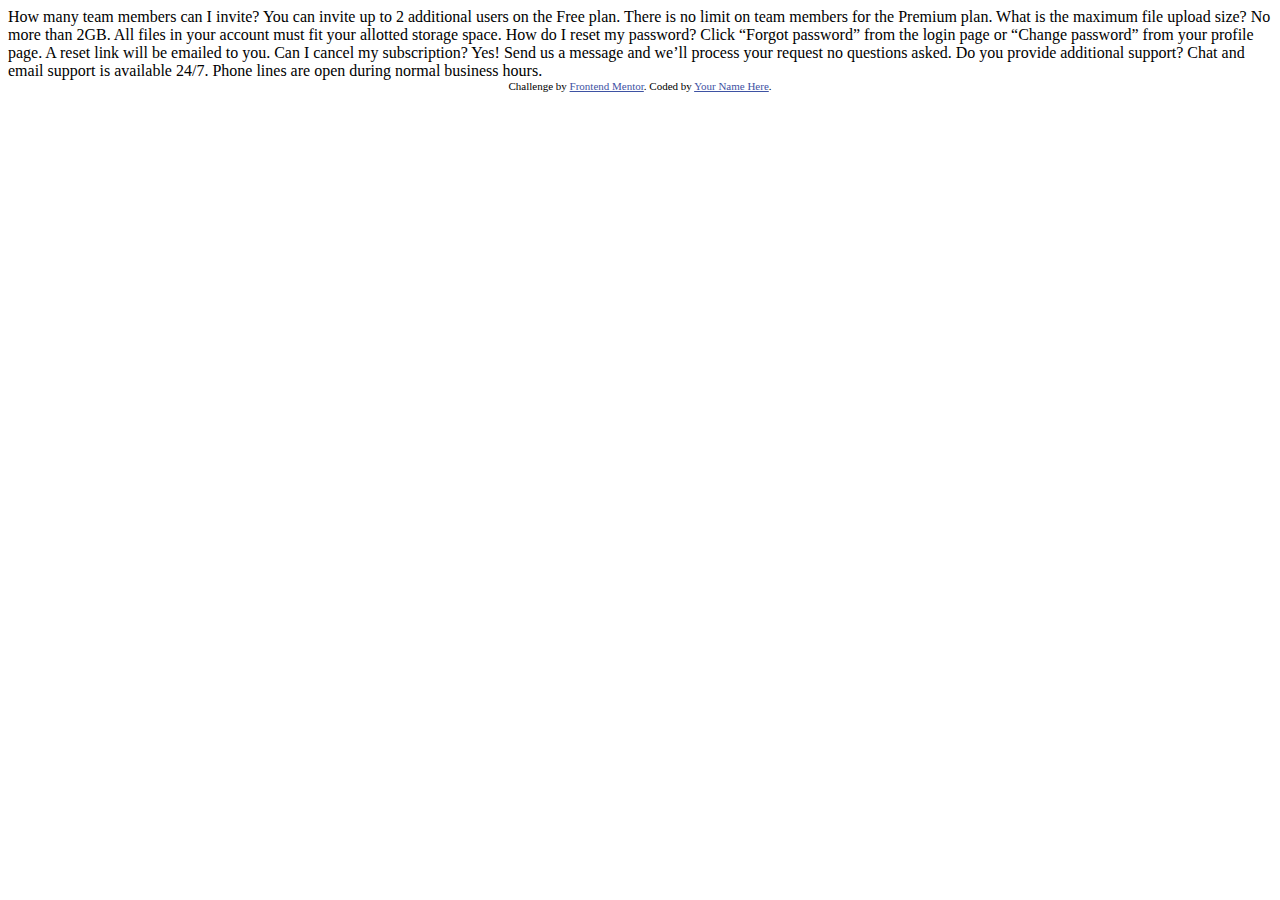
==== faq-accordion/index.html @ 9476e0e3 "faq-accordion" ====
<!DOCTYPE html>
<html lang="en">
<head>
  <meta charset="UTF-8">
  <meta name="viewport" content="width=device-width, initial-scale=1.0"> <!-- displays site properly based on user's device -->

  <link rel="icon" type="image/png" sizes="32x32" href="./images/favicon-32x32.png">
  
  <title>Frontend Mentor | FAQ Accordion Card</title>

  <!-- Feel free to remove these styles or customise in your own stylesheet 👍 -->
  <style>
    .attribution { font-size: 11px; text-align: center; }
    .attribution a { color: hsl(228, 45%, 44%); }
  </style>
</head>
<body>
  How many team members can I invite?
  You can invite up to 2 additional users on the Free plan. There is no limit on 
  team members for the Premium plan.

  What is the maximum file upload size?
  No more than 2GB. All files in your account must fit your allotted storage space.

  How do I reset my password?
  Click “Forgot password” from the login page or “Change password” from your profile page.
  A reset link will be emailed to you.

  Can I cancel my subscription?
  Yes! Send us a message and we’ll process your request no questions asked.

  Do you provide additional support?
  Chat and email support is available 24/7. Phone lines are open during normal business hours.

  <div class="attribution">
    Challenge by <a href="https://www.frontendmentor.io?ref=challenge" target="_blank">Frontend Mentor</a>. 
    Coded by <a href="#">Your Name Here</a>.
  </div>
</body>
</html>
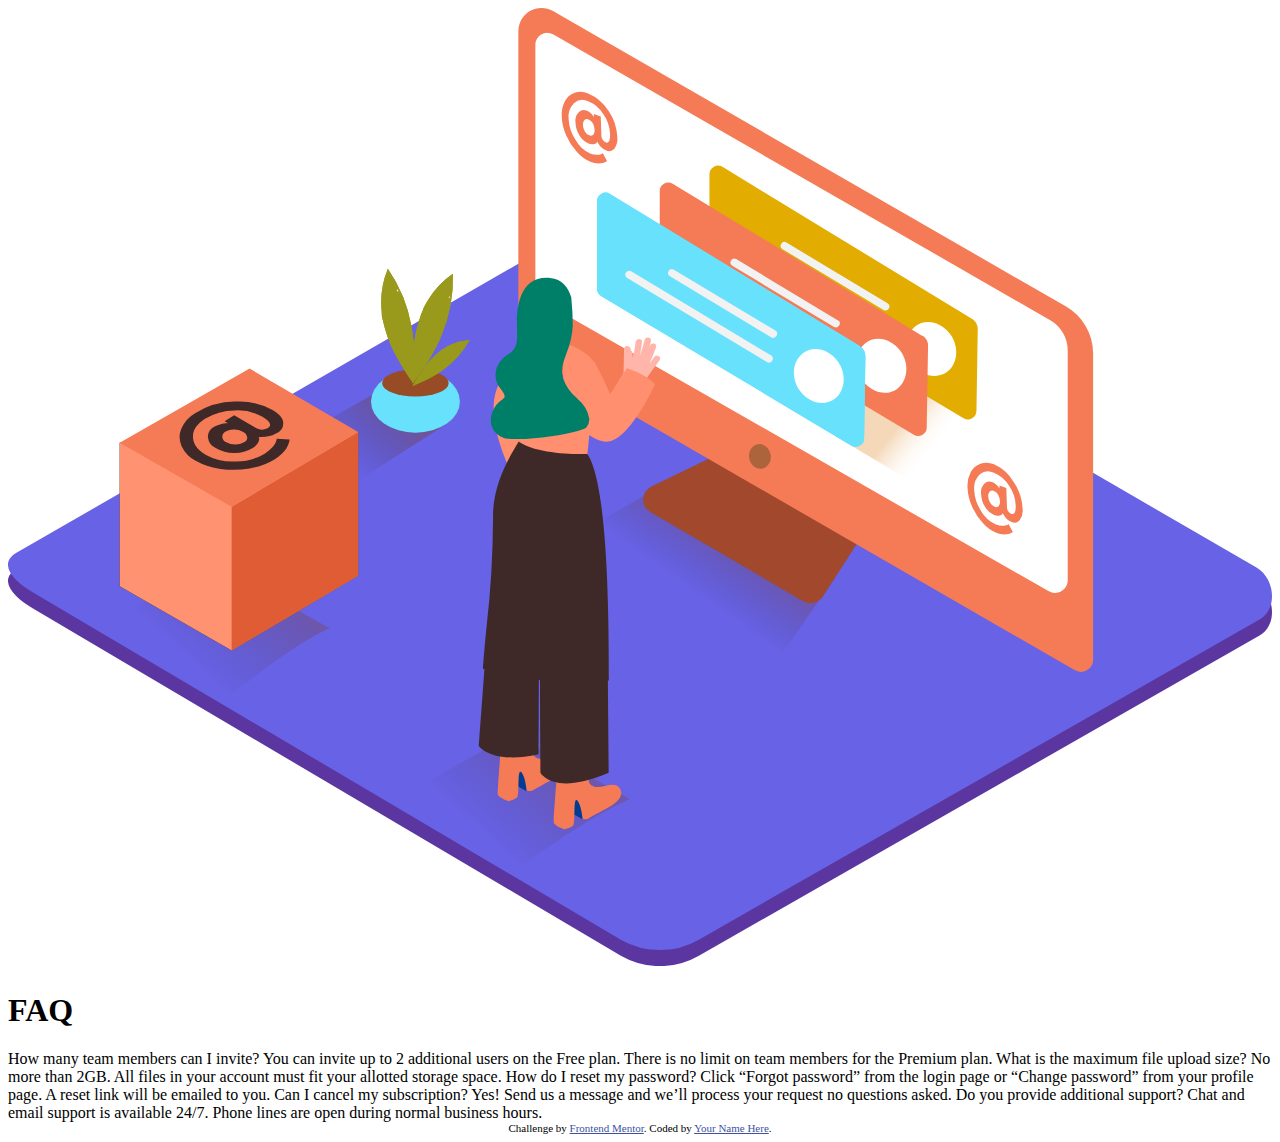
==== commit 0b9ba371: "docs" ====
--- a/faq-accordion/index.html
+++ b/faq-accordion/index.html
@@ -3,7 +3,7 @@
 <head>
   <meta charset="UTF-8">
   <meta name="viewport" content="width=device-width, initial-scale=1.0"> <!-- displays site properly based on user's device -->
-
+  <link rel="stylesheet" href="style.css">
   <link rel="icon" type="image/png" sizes="32x32" href="./images/favicon-32x32.png">
   
   <title>Frontend Mentor | FAQ Accordion Card</title>
@@ -15,26 +15,34 @@
   </style>
 </head>
 <body>
-  How many team members can I invite?
-  You can invite up to 2 additional users on the Free plan. There is no limit on 
-  team members for the Premium plan.
+  <main>
+    <div>
+      <img src="./images/illustration-woman-online-mobile.svg" alt="">
+    </div>
+    <h1>FAQ</h1>
+    How many team members can I invite?
+    You can invite up to 2 additional users on the Free plan. There is no limit on 
+    team members for the Premium plan.
 
-  What is the maximum file upload size?
-  No more than 2GB. All files in your account must fit your allotted storage space.
+    What is the maximum file upload size?
+    No more than 2GB. All files in your account must fit your allotted storage space.
 
-  How do I reset my password?
-  Click “Forgot password” from the login page or “Change password” from your profile page.
-  A reset link will be emailed to you.
+    How do I reset my password?
+    Click “Forgot password” from the login page or “Change password” from your profile page.
+    A reset link will be emailed to you.
 
-  Can I cancel my subscription?
-  Yes! Send us a message and we’ll process your request no questions asked.
+    Can I cancel my subscription?
+    Yes! Send us a message and we’ll process your request no questions asked.
 
-  Do you provide additional support?
-  Chat and email support is available 24/7. Phone lines are open during normal business hours.
+    Do you provide additional support?
+    Chat and email support is available 24/7. Phone lines are open during normal business hours.
 
-  <div class="attribution">
-    Challenge by <a href="https://www.frontendmentor.io?ref=challenge" target="_blank">Frontend Mentor</a>. 
-    Coded by <a href="#">Your Name Here</a>.
-  </div>
+    <div class="attribution">
+      Challenge by <a href="https://www.frontendmentor.io?ref=challenge" target="_blank">Frontend Mentor</a>. 
+      Coded by <a href="#">Your Name Here</a>.
+    </div>
+  </main>
+  
+  <script src="script.js"></script>
 </body>
 </html>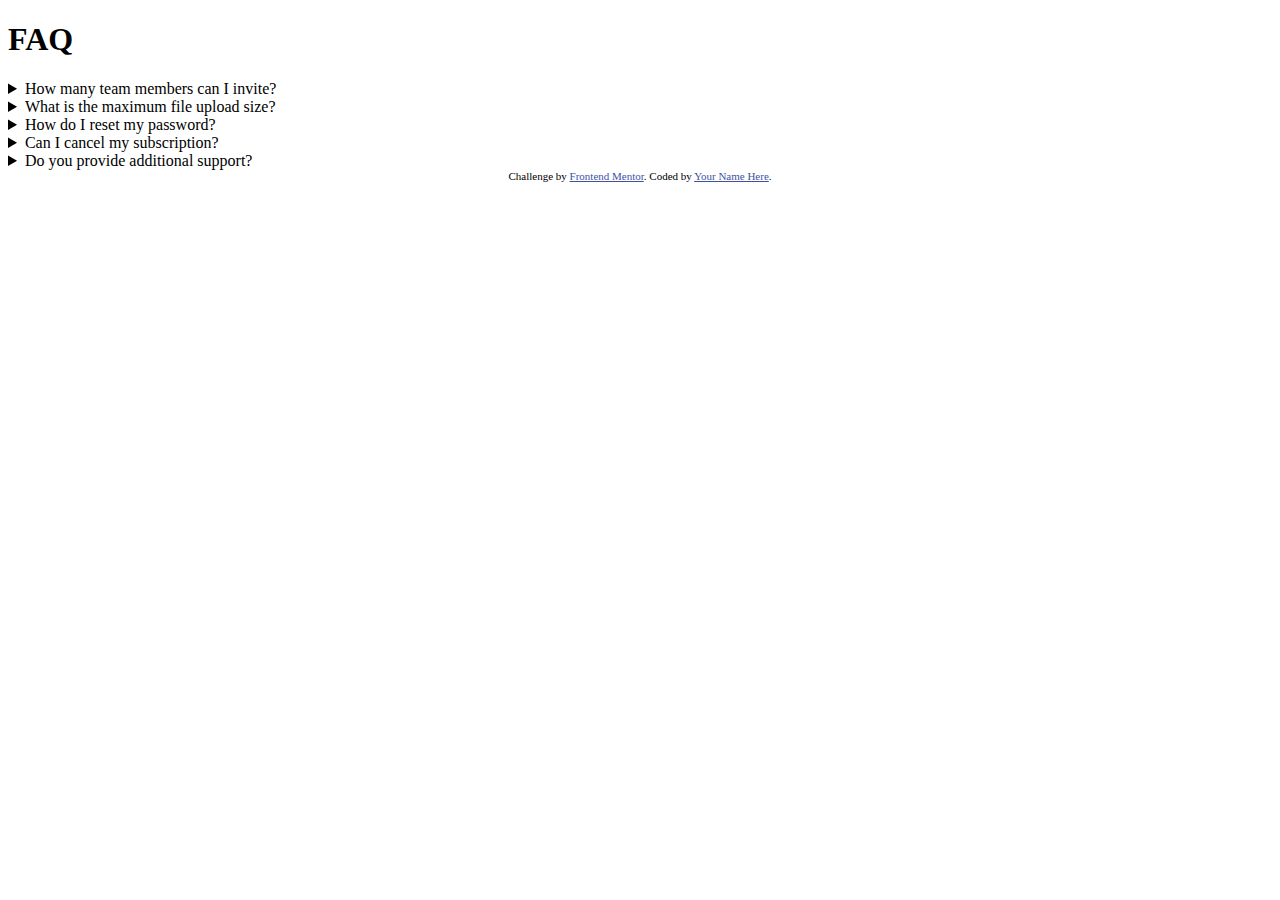
==== commit 0802aa76: "Update index.html" ====
--- a/faq-accordion/index.html
+++ b/faq-accordion/index.html
@@ -16,31 +16,64 @@
 </head>
 <body>
   <main>
-    <div>
+    <div style="display: none">
       <img src="./images/illustration-woman-online-mobile.svg" alt="">
     </div>
     <h1>FAQ</h1>
-    How many team members can I invite?
-    You can invite up to 2 additional users on the Free plan. There is no limit on 
-    team members for the Premium plan.
+    <details>
+      <summary>How many team members can I invite?</summary>
+      <p>
+        You can invite up to 2 additional users on the Free plan. There is no limit on 
+        team members for the Premium plan.
+      </p>
+    </details>
 
-    What is the maximum file upload size?
-    No more than 2GB. All files in your account must fit your allotted storage space.
+    <details>
+      <summary>What is the maximum file upload size?</summary>
+      <p>
+        No more than 2GB. All files in your account must fit your allotted storage space.
+      </p>
+    </details>
 
-    How do I reset my password?
-    Click “Forgot password” from the login page or “Change password” from your profile page.
-    A reset link will be emailed to you.
+    <details>
+      <summary>How do I reset my password?</summary>
+      <p>
+        Click “Forgot password” from the login page or “Change password” from your profile page.
+        A reset link will be emailed to you.
+      </p>
+    </details>
 
-    Can I cancel my subscription?
-    Yes! Send us a message and we’ll process your request no questions asked.
+    <details>
+      <summary>Can I cancel my subscription?</summary>
+      <p>
+        Yes! Send us a message and we’ll process your request no questions asked.
+      </p>
+    </details>
 
-    Do you provide additional support?
-    Chat and email support is available 24/7. Phone lines are open during normal business hours.
+    <details>
+      <summary>Do you provide additional support?</summary>
+      <p>
+        Chat and email support is available 24/7. Phone lines are open during normal business hours.
+      </p>
+    </details>
+    
+
+    
+    
+
+    
+    
+
+
 
     <div class="attribution">
       Challenge by <a href="https://www.frontendmentor.io?ref=challenge" target="_blank">Frontend Mentor</a>. 
       Coded by <a href="#">Your Name Here</a>.
     </div>
+    <!-- <details>
+      <summary>test</summary>
+      lolololol
+    </details> -->
   </main>
   
   <script src="script.js"></script>
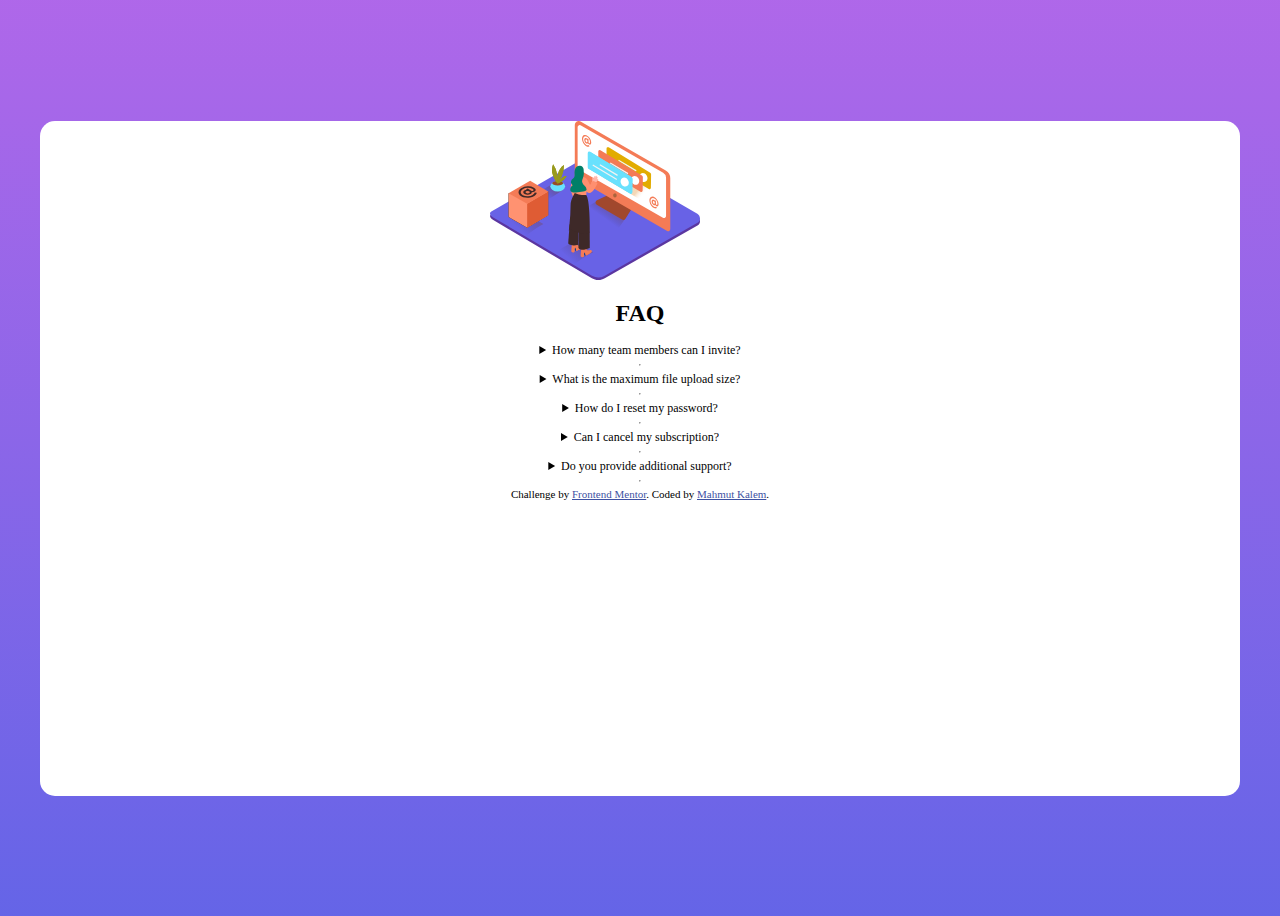
==== commit fee098e1: "main" ====
--- a/faq-accordion/index.html
+++ b/faq-accordion/index.html
@@ -9,14 +9,10 @@
   <title>Frontend Mentor | FAQ Accordion Card</title>
 
   <!-- Feel free to remove these styles or customise in your own stylesheet 👍 -->
-  <style>
-    .attribution { font-size: 11px; text-align: center; }
-    .attribution a { color: hsl(228, 45%, 44%); }
-  </style>
 </head>
 <body>
   <main>
-    <div style="display: none">
+    <div>
       <img src="./images/illustration-woman-online-mobile.svg" alt="">
     </div>
     <h1>FAQ</h1>
@@ -27,14 +23,14 @@
         team members for the Premium plan.
       </p>
     </details>
-
+    <hr>
     <details>
       <summary>What is the maximum file upload size?</summary>
       <p>
         No more than 2GB. All files in your account must fit your allotted storage space.
       </p>
     </details>
-
+    <hr>
     <details>
       <summary>How do I reset my password?</summary>
       <p>
@@ -42,21 +38,21 @@
         A reset link will be emailed to you.
       </p>
     </details>
-
+    <hr>
     <details>
       <summary>Can I cancel my subscription?</summary>
       <p>
         Yes! Send us a message and we’ll process your request no questions asked.
       </p>
     </details>
-
+    <hr>
     <details>
       <summary>Do you provide additional support?</summary>
       <p>
         Chat and email support is available 24/7. Phone lines are open during normal business hours.
       </p>
     </details>
-    
+    <hr>
 
     
     
@@ -68,12 +64,8 @@
 
     <div class="attribution">
       Challenge by <a href="https://www.frontendmentor.io?ref=challenge" target="_blank">Frontend Mentor</a>. 
-      Coded by <a href="#">Your Name Here</a>.
+      Coded by <a href="#">Mahmut Kalem</a>.
     </div>
-    <!-- <details>
-      <summary>test</summary>
-      lolololol
-    </details> -->
   </main>
   
   <script src="script.js"></script>
--- a/faq-accordion/style.css
+++ b/faq-accordion/style.css
@@ -0,0 +1,47 @@
+body{
+    background: linear-gradient(180Deg,hsl(273, 75%, 66%), hsl(240, 73%, 65%));
+    height: 100vh;
+    overflow: hidden;
+    font-size: 12px;
+    display: flex;
+    justify-content: center;
+    align-items: center;
+}
+
+main{
+    background-color: white;
+    border-radius: 15px;
+    height: 75%;
+    max-width: 95%;
+    width: 95%;
+    display: flex;
+    flex-direction: column;
+    /* justify-content: flex-start; */
+    align-items: center;
+}
+
+img{
+    width: 70%;
+    
+}
+
+h1{
+    text-align: center;
+}
+
+
+
+
+
+
+
+
+
+
+
+.attribution {
+    font-size: 11px; text-align: center;
+}
+.attribution a {
+    color: hsl(228, 45%, 44%);
+}